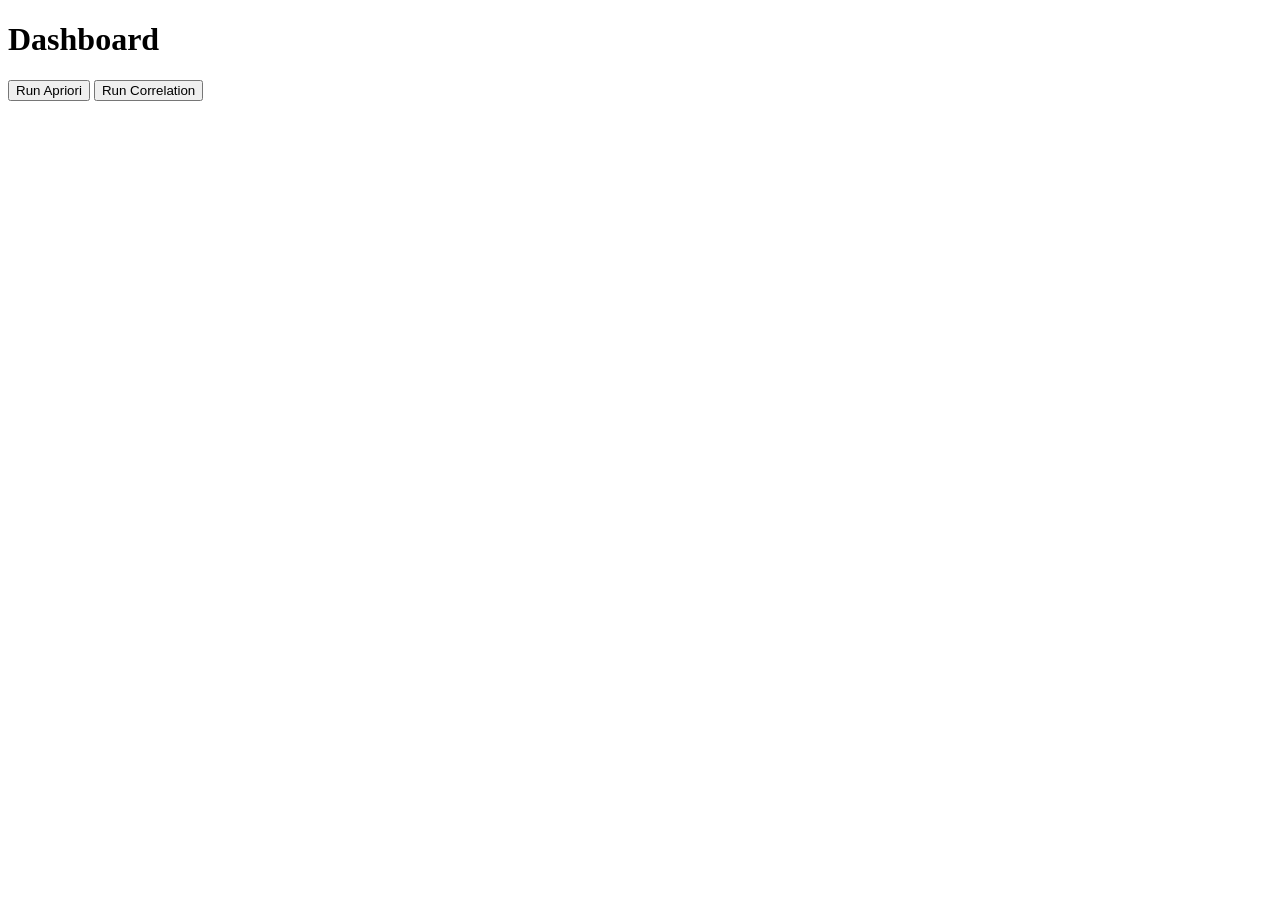
==== dashboard/app/templates/index.html @ 8ef83f3f "first" ====
<!doctype html>
<html>
  <head>
    <meta charset="utf-8">
    <title>Dashboard Bodega</title>
  </head>
  <body>
    <h1>Dashboard</h1>
    <button id="run">Run Apriori</button>
    <button id="corr">Run Correlation</button>
    <pre id="out"></pre>

    <script>
    document.getElementById('run').onclick = async ()=>{
      const res = await fetch('/api/apriori_run');
      const j = await res.json();
      document.getElementById('out').innerText = JSON.stringify(j, null, 2);
    }
    document.getElementById('corr').onclick = async ()=>{
      const res = await fetch('/api/correlacion');
      // const j = await res.json();
      // document.getElementById('out').innerText = JSON.stringify(j, null, 2);
    }
    </script>
  </body>
</html>
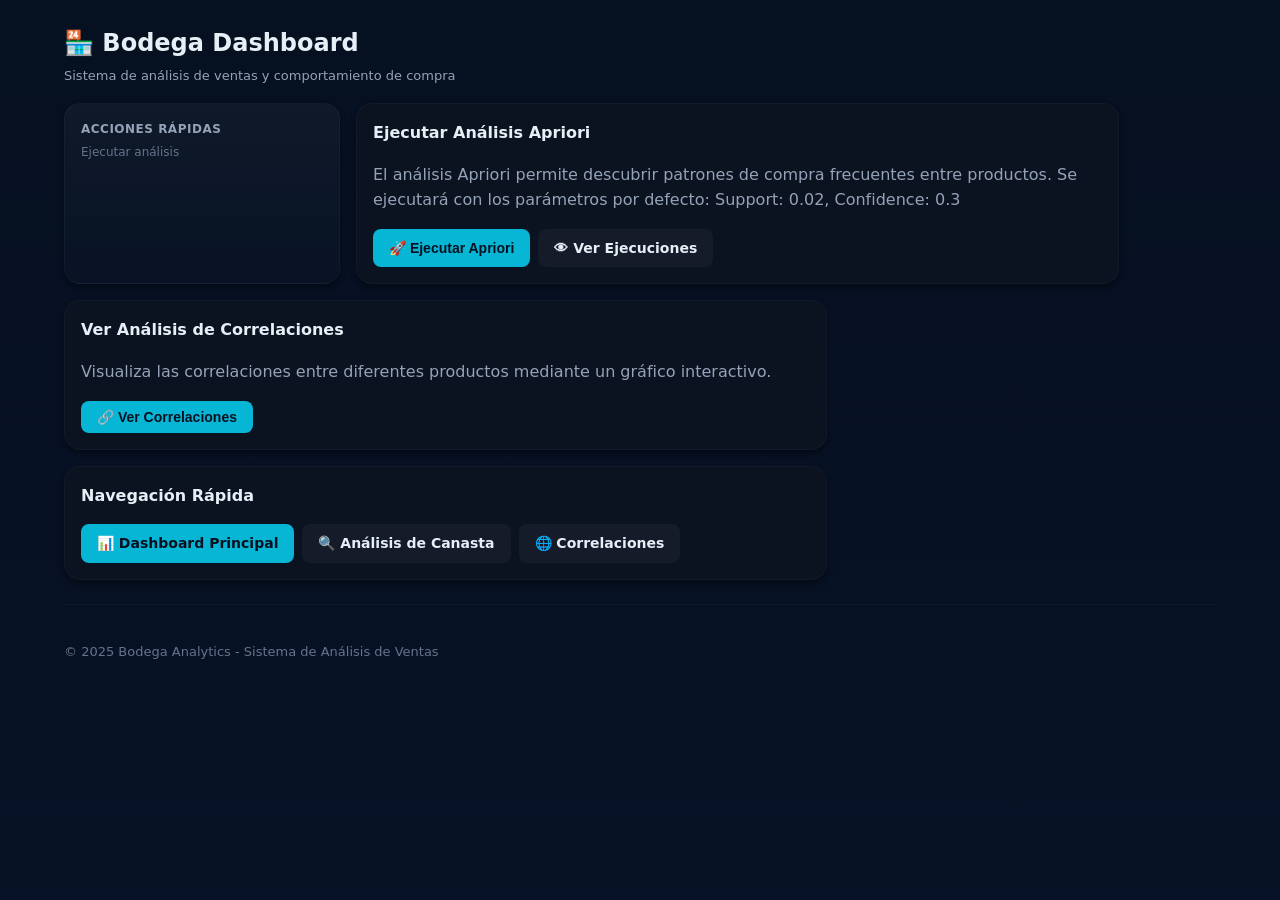
==== commit 51b4f500: "refactor(css): mejorar estilo y estructura del dashboard - Reestructurar style.css con diseño de tok" ====
--- a/dashboard/app/templates/index.html
+++ b/dashboard/app/templates/index.html
@@ -1,26 +1,122 @@
 <!doctype html>
-<html>
-  <head>
+<html lang="es">
+<head>
     <meta charset="utf-8">
-    <title>Dashboard Bodega</title>
-  </head>
-  <body>
-    <h1>Dashboard</h1>
-    <button id="run">Run Apriori</button>
-    <button id="corr">Run Correlation</button>
-    <pre id="out"></pre>
+    <meta name="viewport" content="width=device-width, initial-scale=1.0">
+    <meta name="description" content="Dashboard Bodega - Sistema de análisis de ventas">
+    <title>Bodega Dashboard</title>
+    <link rel="stylesheet" href="../static/css/style.css">
+</head>
+<body>
+    <main class="container">
+        <header class="page-header">
+            <div>
+                <h1>🏪 Bodega Dashboard</h1>
+                <div class="sub">Sistema de análisis de ventas y comportamiento de compra</div>
+            </div>
+        </header>
+
+        <section class="grid">
+            <div class="card kpi">
+                <div class="kpi-title">Acciones Rápidas</div>
+                <div class="kpi-sub">Ejecutar análisis</div>
+            </div>
+
+            <div class="card wide">
+                <h4>Ejecutar Análisis Apriori</h4>
+                <p style="color: var(--text-secondary); margin-bottom: var(--spacing-md);">
+                    El análisis Apriori permite descubrir patrones de compra frecuentes entre productos.
+                    Se ejecutará con los parámetros por defecto: Support: 0.02, Confidence: 0.3
+                </p>
+                <div class="controls">
+                    <button id="run" class="btn">
+                        🚀 Ejecutar Apriori
+                    </button>
+                    <a class="btn btn-secondary" href="/apriori">
+                        👁 Ver Ejecuciones
+                    </a>
+                </div>
+                <pre id="out" style="
+                    background: var(--bg-tertiary);
+                    padding: var(--spacing-md);
+                    border-radius: var(--radius-md);
+                    margin-top: var(--spacing-md);
+                    overflow-x: auto;
+                    max-height: 300px;
+                    display: none;
+                "></pre>
+            </div>
+
+            <div class="card wide">
+                <h4>Ver Análisis de Correlaciones</h4>
+                <p style="color: var(--text-secondary); margin-bottom: var(--spacing-md);">
+                    Visualiza las correlaciones entre diferentes productos mediante un gráfico interactivo.
+                </p>
+                <div class="controls">
+                    <button id="corr" class="btn">
+                        🔗 Ver Correlaciones
+                    </button>
+                </div>
+            </div>
+
+            <div class="card wide">
+                <h4>Navegación Rápida</h4>
+                <div class="filters" style="flex-wrap: wrap;">
+                    <a class="btn btn-primary" href="/dashboard">
+                        📊 Dashboard Principal
+                    </a>
+                    <a class="btn btn-secondary" href="/apriori">
+                        🔍 Análisis de Canasta
+                    </a>
+                    <a class="btn btn-secondary" href="/api/correlacion">
+                        🌐 Correlaciones
+                    </a>
+                </div>
+            </div>
+        </section>
+
+        <footer>
+            <p>© 2025 Bodega Analytics - Sistema de Análisis de Ventas</p>
+        </footer>
+    </main>
 
     <script>
-    document.getElementById('run').onclick = async ()=>{
-      const res = await fetch('/api/apriori_run');
-      const j = await res.json();
-      document.getElementById('out').innerText = JSON.stringify(j, null, 2);
-    }
-    document.getElementById('corr').onclick = async ()=>{
-      const res = await fetch('/api/correlacion');
-      // const j = await res.json();
-      // document.getElementById('out').innerText = JSON.stringify(j, null, 2);
-    }
+        document.getElementById('run').onclick = async () => {
+            const out = document.getElementById('out');
+            const btn = document.getElementById('run');
+
+            btn.disabled = true;
+            btn.innerHTML = '⏳ Ejecutando...';
+            out.style.display = 'block';
+            out.innerHTML = '<div class="loading-spinner" style="margin: var(--spacing-md) auto;"></div>';
+
+            try {
+                const res = await fetch('/api/apriori_run');
+                const j = await res.json();
+                out.innerHTML = JSON.stringify(j, null, 2);
+                out.style.display = 'block';
+
+                if (j.task_id) {
+                    out.innerHTML += '\n\n<div class="alert success" style="margin-top: var(--spacing-md);">\n' +
+                        '<div class="alert-title">✅ Tarea iniciada correctamente</div>\n' +
+                        `<p>Task ID: ${j.task_id}</p>\n` +
+                        '<p>La tarea se está ejecutando en segundo plano. Ve a la sección "Ejecuciones" para ver los resultados.</p>\n' +
+                        '</div>';
+                }
+            } catch (error) {
+                out.innerHTML = '<div class="alert danger">\n' +
+                    '<div class="alert-title">❌ Error al ejecutar Apriori</div>\n' +
+                    `<p>${error.message}</p>\n` +
+                    '</div>';
+            }
+
+            btn.disabled = false;
+            btn.innerHTML = '🚀 Ejecutar Apriori';
+        };
+
+        document.getElementById('corr').onclick = () => {
+            window.location.href = '/api/correlacion';
+        };
     </script>
-  </body>
+</body>
 </html>
--- a/dashboard/app/static/css/style.css
+++ b/dashboard/app/static/css/style.css
@@ -0,0 +1,761 @@
+/* ========================================
+   VARIABLES CSS - Design Tokens
+   ======================================== */
+:root {
+    /* Colores principales */
+    --bg-primary: #071021;
+    --bg-secondary: #0b1220;
+    --bg-tertiary: #0f1724;
+
+    /* Acentos */
+    --accent-primary: #06b6d4;
+    --accent-secondary: #9b59ff;
+    --accent-warning: #ff7a59;
+    --accent-success: #10b981;
+    --accent-danger: #ef4444;
+
+    /* Textos */
+    --text-primary: #e6eef6;
+    --text-secondary: #94a3b8;
+    --text-muted: #64748b;
+
+    /* Efectos */
+    --glass: rgba(255, 255, 255, 0.04);
+    --glass-hover: rgba(255, 255, 255, 0.08);
+    --border-light: rgba(255, 255, 255, 0.03);
+    --border-medium: rgba(255, 255, 255, 0.08);
+
+    /* Sombras */
+    --shadow-sm: 0 1px 2px rgba(0, 0, 0, 0.3);
+    --shadow-md: 0 4px 6px rgba(0, 0, 0, 0.4);
+    --shadow-lg: 0 10px 15px rgba(0, 0, 0, 0.5);
+
+    /* Espaciados */
+    --spacing-xs: 4px;
+    --spacing-sm: 8px;
+    --spacing-md: 16px;
+    --spacing-lg: 24px;
+    --spacing-xl: 32px;
+
+    /* Bordes */
+    --radius-sm: 4px;
+    --radius-md: 8px;
+    --radius-lg: 12px;
+    --radius-xl: 16px;
+    --radius-full: 999px;
+
+    /* Transiciones */
+    --transition-fast: 150ms;
+    --transition-base: 250ms;
+    --transition-slow: 350ms;
+}
+
+/* ========================================
+   RESET & BASE
+   ======================================== */
+*,
+*::before,
+*::after {
+    box-sizing: border-box;
+}
+
+html {
+    font-size: 16px;
+    scroll-behavior: smooth;
+}
+
+body {
+    margin: 0;
+    padding: 0;
+    font-family: 'Inter', system-ui, -apple-system, 'Segoe UI', Roboto, 'Helvetica Neue', Arial, sans-serif;
+    background: linear-gradient(180deg, #051021 0%, #081226 100%);
+    color: var(--text-primary);
+    line-height: 1.6;
+    min-height: 100vh;
+}
+
+/* ========================================
+   LAYOUT - App Structure
+   ======================================== */
+.app {
+    display: flex;
+    min-height: 100vh;
+}
+
+/* ========================================
+   SIDEBAR
+   ======================================== */
+.sidebar {
+    width: 260px;
+    background: linear-gradient(180deg, #071228 0%, #081426 100%);
+    padding: var(--spacing-lg);
+    border-right: 1px solid var(--border-light);
+    position: fixed;
+    left: 0;
+    top: 0;
+    bottom: 0;
+    overflow-y: auto;
+    z-index: 100;
+    transition: transform var(--transition-base);
+}
+
+.brand {
+    display: flex;
+    align-items: center;
+    gap: var(--spacing-md);
+    margin-bottom: var(--spacing-lg);
+}
+
+.brand img {
+    width: 40px;
+    height: 40px;
+    border-radius: var(--radius-md);
+    border: 2px solid var(--border-light);
+}
+
+.brand-text {
+    font-weight: 700;
+    font-size: 14px;
+    color: var(--text-primary);
+}
+
+.nav {
+    display: flex;
+    flex-direction: column;
+    gap: var(--spacing-sm);
+}
+
+.nav-btn {
+    background: transparent;
+    border: none;
+    color: var(--text-secondary);
+    text-align: left;
+    padding: var(--spacing-sm) var(--spacing-md);
+    border-radius: var(--radius-md);
+    cursor: pointer;
+    font-size: 15px;
+    transition: all var(--transition-fast);
+    font-weight: 500;
+}
+
+.nav-btn:hover {
+    background: var(--glass);
+    color: var(--text-primary);
+    transform: translateX(4px);
+}
+
+.nav-btn.active {
+    background: linear-gradient(90deg, var(--accent-secondary), var(--accent-primary));
+    color: var(--bg-primary);
+    font-weight: 700;
+    box-shadow: var(--shadow-md);
+}
+
+.nav-btn:focus-visible {
+    outline: 2px solid var(--accent-primary);
+    outline-offset: 2px;
+}
+
+.sidebar-footer {
+    position: absolute;
+    bottom: var(--spacing-lg);
+    left: var(--spacing-lg);
+    right: var(--spacing-lg);
+    font-size: 12px;
+    color: var(--text-muted);
+    border-top: 1px solid var(--border-light);
+    padding-top: var(--spacing-md);
+}
+
+/* ========================================
+   MAIN CONTENT
+   ======================================== */
+.main {
+    margin-left: 260px;
+    padding: var(--spacing-lg);
+    flex: 1;
+    min-height: 100vh;
+}
+
+.page-header {
+    display: flex;
+    justify-content: space-between;
+    align-items: center;
+    margin-bottom: var(--spacing-md);
+    gap: var(--spacing-md);
+}
+
+.page-header h1 {
+    margin: 0;
+    font-size: 24px;
+    font-weight: 700;
+    color: var(--text-primary);
+}
+
+.page-header .sub {
+    color: var(--text-secondary);
+    font-size: 13px;
+    margin-top: 4px;
+}
+
+.controls {
+    display: flex;
+    gap: var(--spacing-sm);
+    flex-wrap: wrap;
+}
+
+/* ========================================
+   CONTAINER
+   ======================================== */
+.container {
+    max-width: 1200px;
+    margin: 0 auto;
+    padding: var(--spacing-lg);
+}
+
+.container.max-width-1100 {
+    max-width: 1100px;
+}
+
+/* ========================================
+   BUTTONS
+   ======================================== */
+.btn {
+    background: var(--accent-primary);
+    border: none;
+    padding: var(--spacing-sm) var(--spacing-md);
+    color: var(--bg-primary);
+    border-radius: var(--radius-md);
+    cursor: pointer;
+    font-weight: 600;
+    font-size: 14px;
+    transition: all var(--transition-fast);
+    display: inline-flex;
+    align-items: center;
+    gap: var(--spacing-xs);
+    text-decoration: none;
+}
+
+.btn:hover {
+    transform: translateY(-2px);
+    box-shadow: var(--shadow-md);
+    background: var(--accent-secondary);
+}
+
+.btn:active {
+    transform: translateY(0);
+}
+
+.btn:focus-visible {
+    outline: 2px solid var(--accent-primary);
+    outline-offset: 2px;
+}
+
+.btn-secondary {
+    background: var(--glass);
+    color: var(--text-primary);
+}
+
+.btn-secondary:hover {
+    background: var(--glass-hover);
+    color: var(--text-primary);
+}
+
+.btn-danger {
+    background: var(--accent-danger);
+}
+
+.btn-danger:hover {
+    background: #dc2626;
+}
+
+.btn-sm {
+    padding: 6px 10px;
+    font-size: 12px;
+}
+
+/* ========================================
+   CARDS
+   ======================================== */
+.card {
+    background: var(--bg-secondary);
+    border-radius: var(--radius-xl);
+    padding: var(--spacing-md);
+    box-shadow: var(--shadow-md);
+    border: 1px solid var(--border-light);
+    transition: all var(--transition-base);
+}
+
+.card:hover {
+    box-shadow: var(--shadow-lg);
+    border-color: var(--border-medium);
+}
+
+.card h3,
+.card h4 {
+    margin: 0 0 var(--spacing-md) 0;
+    font-weight: 600;
+    color: var(--text-primary);
+}
+
+.card h4 {
+    font-size: 16px;
+}
+
+.chart-card {
+    height: 320px;
+}
+
+/* ========================================
+   GRID SYSTEM
+   ======================================== */
+.grid {
+    display: grid;
+    grid-template-columns: repeat(12, 1fr);
+    gap: var(--spacing-md);
+}
+
+.grid.auto-fit {
+    grid-template-columns: repeat(auto-fit, minmax(300px, 1fr));
+}
+
+.grid.auto-fill {
+    grid-template-columns: repeat(auto-fill, minmax(250px, 1fr));
+}
+
+.kpi {
+    grid-column: span 3;
+}
+
+.kpi-wide {
+    grid-column: span 6;
+}
+
+.kpi-full {
+    grid-column: span 12;
+}
+
+.wide {
+    grid-column: span 8;
+}
+
+.narrow {
+    grid-column: span 4;
+}
+
+/* ========================================
+   KPI CARDS
+   ======================================== */
+.kpi {
+    background: linear-gradient(180deg, var(--glass) 0%, rgba(255, 255, 255, 0.01) 100%);
+    padding: var(--spacing-md);
+    border-radius: var(--radius-xl);
+    border: 1px solid var(--border-light);
+    transition: all var(--transition-base);
+}
+
+.kpi:hover {
+    transform: translateY(-4px);
+    box-shadow: var(--shadow-lg);
+    border-color: var(--accent-primary);
+}
+
+.kpi-title {
+    font-size: 12px;
+    color: var(--text-secondary);
+    text-transform: uppercase;
+    letter-spacing: 0.5px;
+    font-weight: 600;
+    margin-bottom: var(--spacing-xs);
+}
+
+.kpi-value {
+    font-size: 20px;
+    font-weight: 800;
+    color: var(--text-primary);
+    margin-bottom: var(--spacing-xs);
+}
+
+.kpi-sub {
+    font-size: 12px;
+    color: var(--text-muted);
+}
+
+/* ========================================
+   TABLES
+   ======================================== */
+.table {
+    width: 100%;
+    border-collapse: collapse;
+    color: var(--text-primary);
+}
+
+.table th {
+    font-size: 12px;
+    color: var(--text-secondary);
+    text-align: left;
+    padding: var(--spacing-sm) var(--spacing-md);
+    font-weight: 600;
+    text-transform: uppercase;
+    letter-spacing: 0.5px;
+    border-bottom: 2px solid var(--border-medium);
+}
+
+.table td {
+    padding: var(--spacing-sm) var(--spacing-md);
+    border-top: 1px solid var(--border-light);
+}
+
+.table tbody tr:hover {
+    background: var(--glass);
+}
+
+/* ========================================
+   CHIPS / BADGES
+   ======================================== */
+.chip {
+    background: var(--glass);
+    padding: var(--spacing-xs) var(--spacing-sm);
+    border-radius: var(--radius-full);
+    font-size: 13px;
+    color: var(--text-secondary);
+    border: 1px solid var(--border-light);
+    display: inline-block;
+    transition: all var(--transition-fast);
+}
+
+.chip:hover {
+    background: var(--glass-hover);
+    color: var(--text-primary);
+    border-color: var(--border-medium);
+}
+
+.chip.primary {
+    background: rgba(6, 182, 212, 0.1);
+    color: var(--accent-primary);
+    border-color: rgba(6, 182, 212, 0.3);
+}
+
+.chip.success {
+    background: rgba(16, 185, 129, 0.1);
+    color: var(--accent-success);
+    border-color: rgba(16, 185, 129, 0.3);
+}
+
+.chip.warning {
+    background: rgba(255, 122, 89, 0.1);
+    color: var(--accent-warning);
+    border-color: rgba(255, 122, 89, 0.3);
+}
+
+.chip.danger {
+    background: rgba(239, 68, 68, 0.1);
+    color: var(--accent-danger);
+    border-color: rgba(239, 68, 68, 0.3);
+}
+
+/* ========================================
+   ALERTS
+   ======================================== */
+.alert {
+    padding: var(--spacing-md);
+    border-radius: var(--radius-lg);
+    border-left: 4px solid;
+    margin-bottom: var(--spacing-md);
+}
+
+.alert.info {
+    background: rgba(6, 182, 212, 0.1);
+    border-color: var(--accent-primary);
+}
+
+.alert.success {
+    background: rgba(16, 185, 129, 0.1);
+    border-color: var(--accent-success);
+}
+
+.alert.warning {
+    background: rgba(255, 122, 89, 0.1);
+    border-color: var(--accent-warning);
+}
+
+.alert.danger {
+    background: rgba(239, 68, 68, 0.1);
+    border-color: var(--accent-danger);
+}
+
+.alert-title {
+    font-weight: 600;
+    margin-bottom: var(--spacing-xs);
+    display: flex;
+    align-items: center;
+    gap: var(--spacing-xs);
+}
+
+/* ========================================
+   TOOLTIP
+   ======================================== */
+.tooltip {
+    position: absolute;
+    background: rgba(255, 255, 255, 0.95);
+    color: #0f172a;
+    padding: var(--spacing-sm) var(--spacing-md);
+    border-radius: var(--radius-md);
+    font-size: 13px;
+    font-weight: 500;
+    pointer-events: none;
+    opacity: 0;
+    transition: opacity var(--transition-fast);
+    box-shadow: var(--shadow-lg);
+    z-index: 1000;
+    max-width: 300px;
+}
+
+.tooltip.visible {
+    opacity: 1;
+}
+
+/* ========================================
+   FILTERS
+   ======================================== */
+.filters {
+    display: flex;
+    gap: var(--spacing-sm);
+    align-items: center;
+    flex-wrap: wrap;
+}
+
+/* ========================================
+   LOADING STATES
+   ======================================== */
+.skeleton {
+    background: linear-gradient(90deg,
+        var(--glass) 0%,
+        var(--glass-hover) 50%,
+        var(--glass) 100%);
+    background-size: 200% 100%;
+    animation: skeleton-loading 1.5s ease-in-out infinite;
+    border-radius: var(--radius-md);
+}
+
+@keyframes skeleton-loading {
+    0% {
+        background-position: 200% 0;
+    }
+
+    100% {
+        background-position: -200% 0;
+    }
+}
+
+.loading-spinner {
+    border: 3px solid var(--glass);
+    border-top-color: var(--accent-primary);
+    border-radius: 50%;
+    width: 40px;
+    height: 40px;
+    animation: spin 0.8s linear infinite;
+}
+
+@keyframes spin {
+    to {
+        transform: rotate(360deg);
+    }
+}
+
+/* ========================================
+   FORM ELEMENTS
+   ======================================== */
+input,
+select,
+textarea {
+    background: var(--bg-tertiary);
+    border: 1px solid var(--border-light);
+    border-radius: var(--radius-md);
+    padding: var(--spacing-sm) var(--spacing-md);
+    color: var(--text-primary);
+    font-family: inherit;
+    font-size: 14px;
+    transition: all var(--transition-fast);
+    width: 100%;
+}
+
+input:focus,
+select:focus,
+textarea:focus {
+    outline: none;
+    border-color: var(--accent-primary);
+    box-shadow: 0 0 0 3px rgba(6, 182, 212, 0.2);
+}
+
+input::placeholder,
+textarea::placeholder {
+    color: var(--text-muted);
+}
+
+/* ========================================
+   UTILITIES
+   ======================================== */
+.text-center {
+    text-align: center;
+}
+
+.text-right {
+    text-align: right;
+}
+
+.mt-0 {
+    margin-top: 0;
+}
+
+.mb-0 {
+    margin-bottom: 0;
+}
+
+.mt-4 {
+    margin-top: var(--spacing-md);
+}
+
+.mb-4 {
+    margin-bottom: var(--spacing-md);
+}
+
+.gap-8 {
+    gap: var(--spacing-sm);
+}
+
+.gap-16 {
+    gap: var(--spacing-md);
+}
+
+.d-flex {
+    display: flex;
+}
+
+.align-center {
+    align-items: center;
+}
+
+.justify-between {
+    justify-content: space-between;
+}
+
+/* ========================================
+   FOOTER
+   ======================================== */
+footer {
+    margin-top: var(--spacing-lg);
+    padding-top: var(--spacing-lg);
+    border-top: 1px solid var(--border-light);
+    color: var(--text-muted);
+    font-size: 13px;
+}
+
+/* ========================================
+   RESPONSIVE DESIGN
+   ======================================== */
+
+/* Tablet */
+@media (max-width: 1024px) {
+    .kpi {
+        grid-column: span 4;
+    }
+
+    .wide {
+        grid-column: span 12;
+    }
+
+    .narrow {
+        grid-column: span 6;
+    }
+}
+
+/* Mobile */
+@media (max-width: 768px) {
+    .sidebar {
+        transform: translateX(-100%);
+        width: 280px;
+    }
+
+    .sidebar.open {
+        transform: translateX(0);
+    }
+
+    .main {
+        margin-left: 0;
+        padding: var(--spacing-md);
+    }
+
+    .page-header {
+        flex-direction: column;
+        align-items: flex-start;
+        gap: var(--spacing-md);
+    }
+
+    .controls {
+        width: 100%;
+    }
+
+    .kpi {
+        grid-column: span 6;
+    }
+
+    .kpi-full {
+        grid-column: span 12;
+    }
+
+    .grid {
+        grid-template-columns: 1fr;
+        gap: var(--spacing-md);
+    }
+
+    .wide,
+    .narrow {
+        grid-column: span 12;
+    }
+
+    .btn {
+        flex: 1;
+        justify-content: center;
+    }
+}
+
+/* Small Mobile */
+@media (max-width: 480px) {
+    .kpi {
+        grid-column: span 12;
+    }
+
+    .container {
+        padding: var(--spacing-sm);
+    }
+
+    .card {
+        padding: var(--spacing-sm);
+    }
+}
+
+/* ========================================
+   PRINT STYLES
+   ======================================== */
+@media print {
+    .sidebar,
+    .controls,
+    .btn {
+        display: none;
+    }
+
+    .main {
+        margin-left: 0;
+    }
+
+    body {
+        background: white;
+        color: black;
+    }
+
+    .card {
+        break-inside: avoid;
+        page-break-inside: avoid;
+    }
+}
